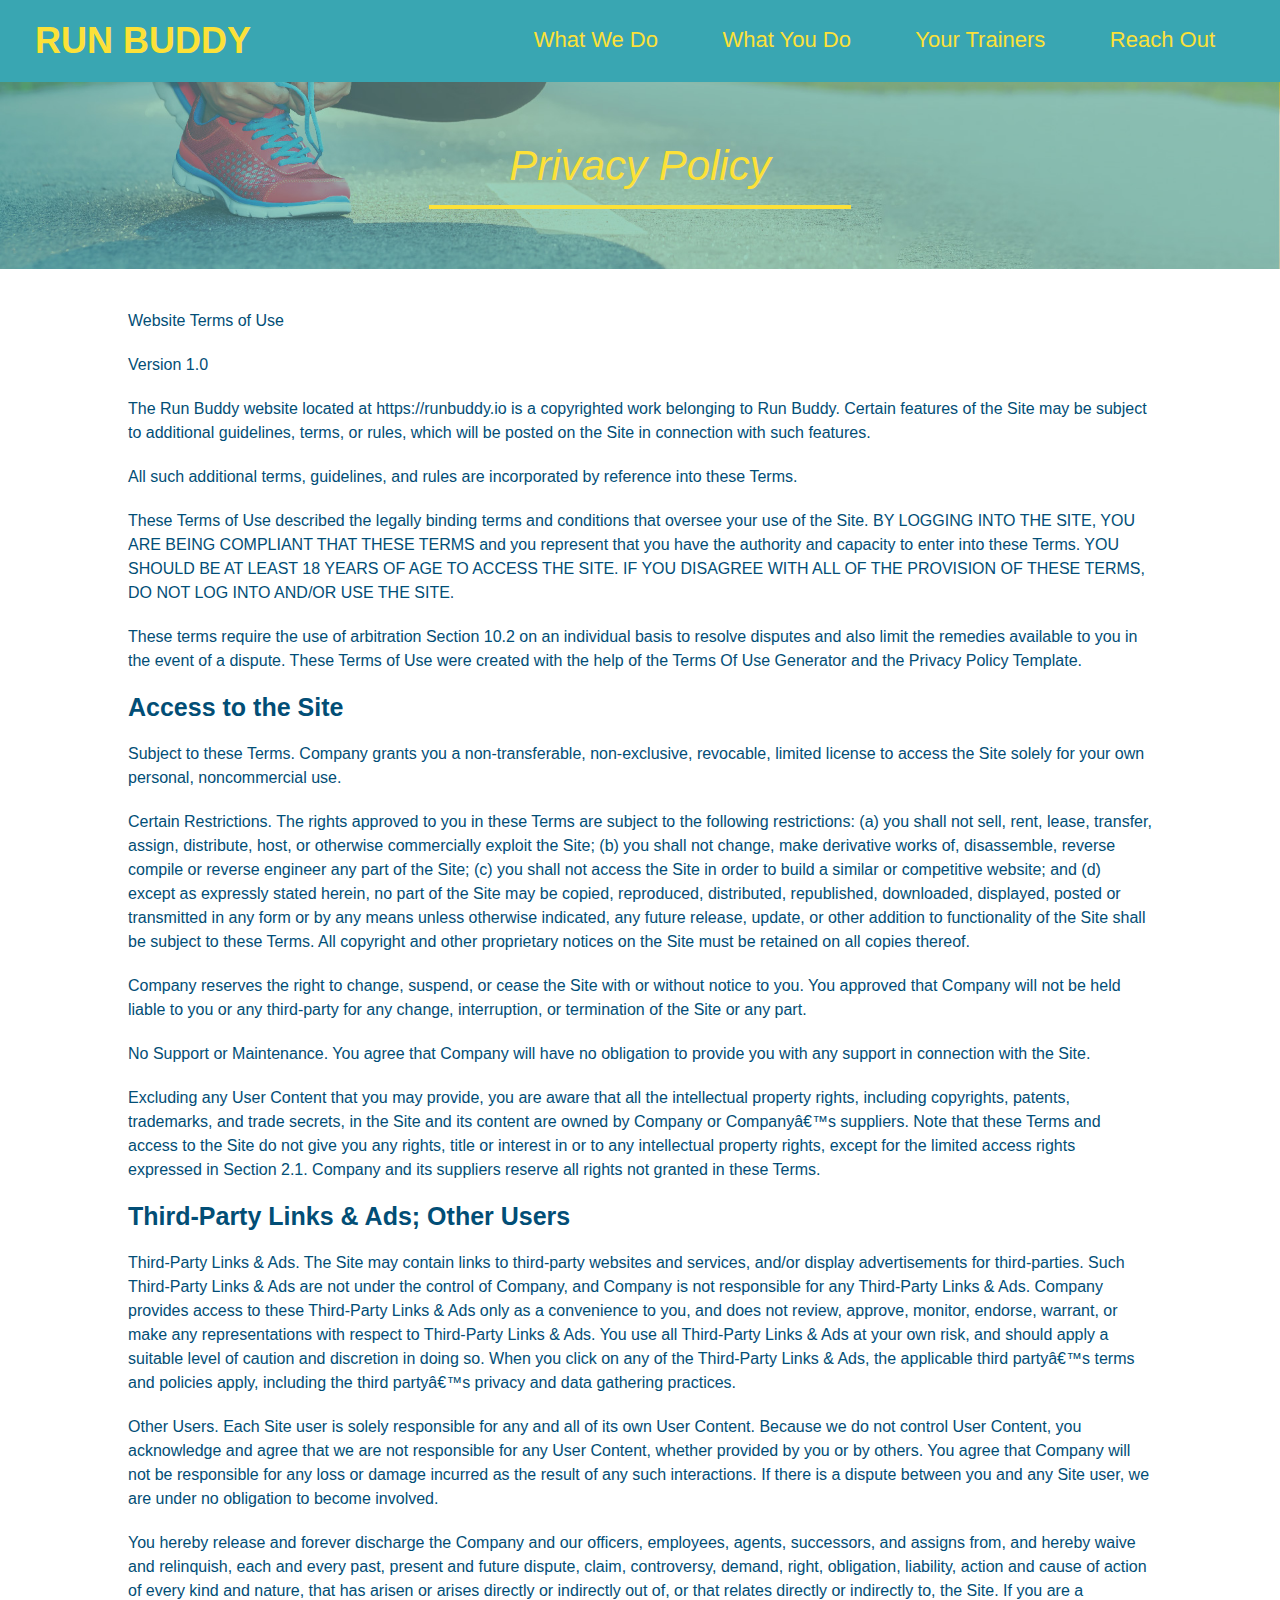
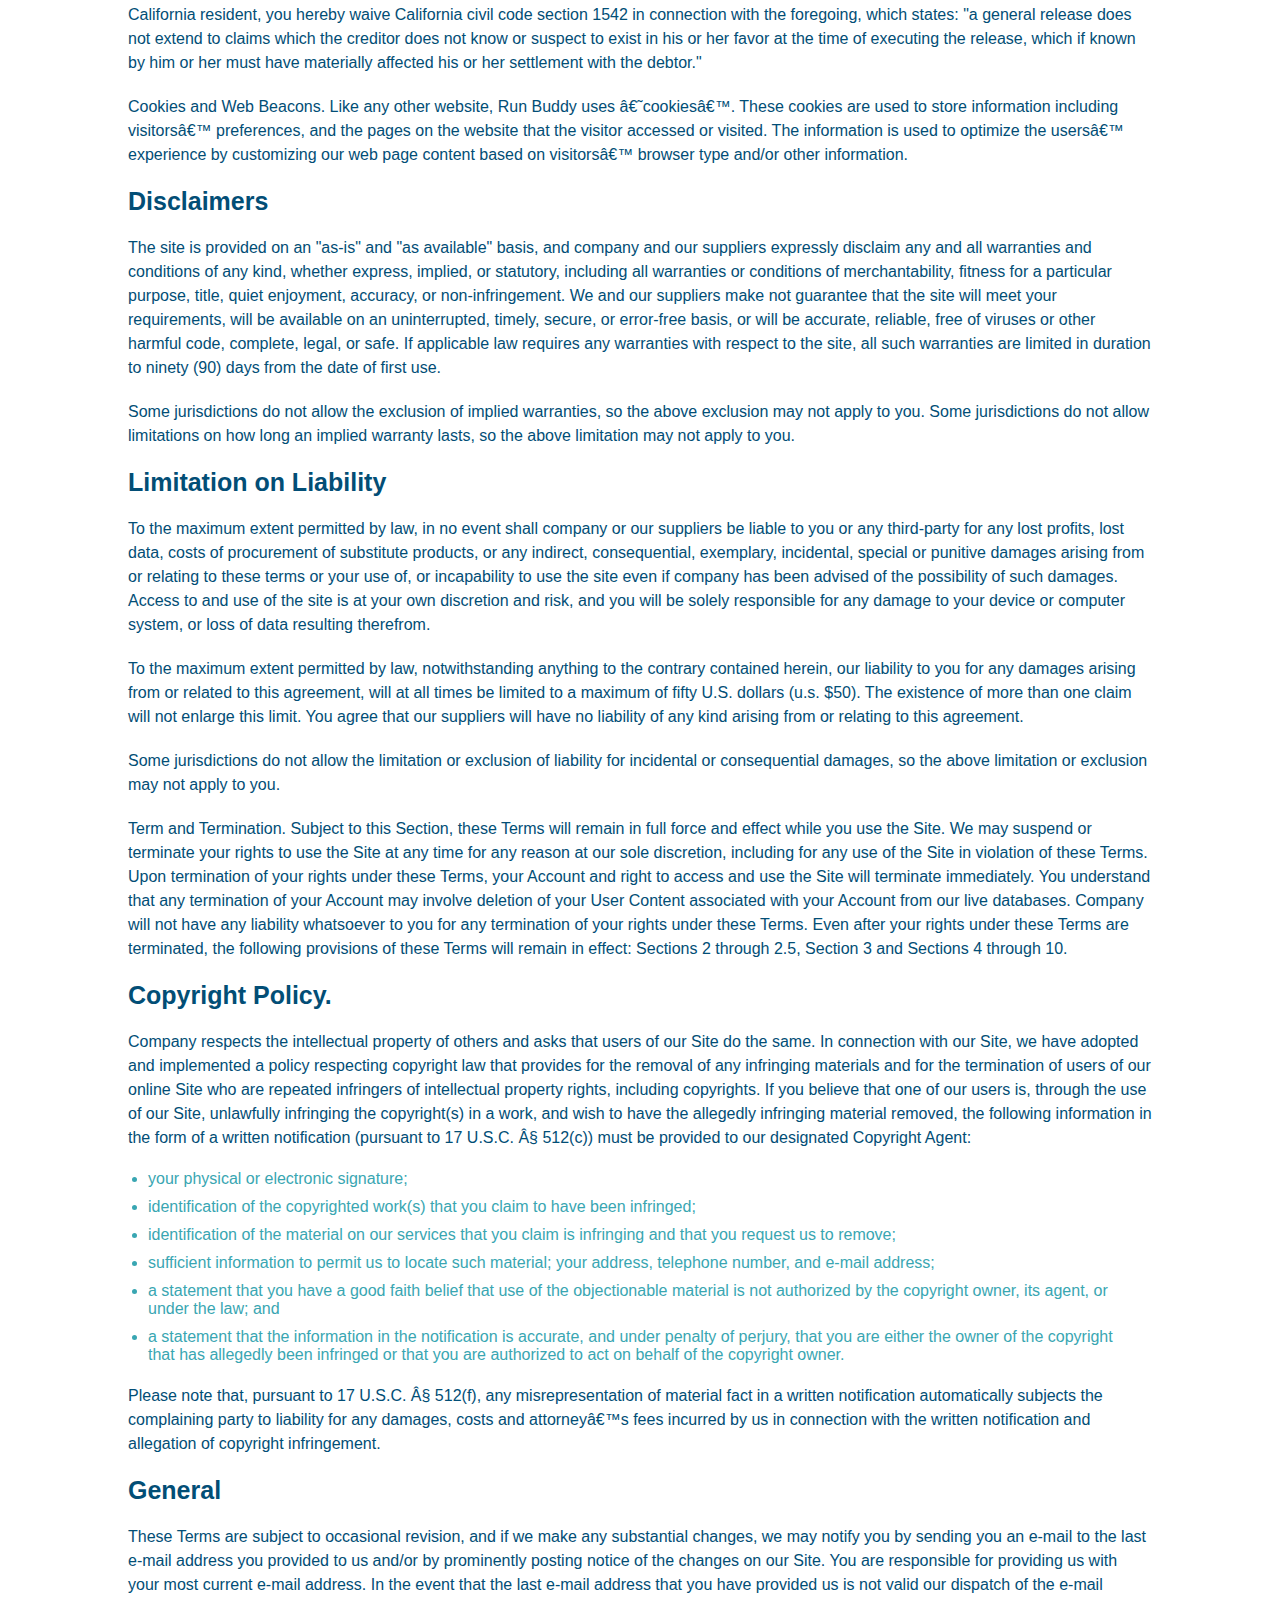
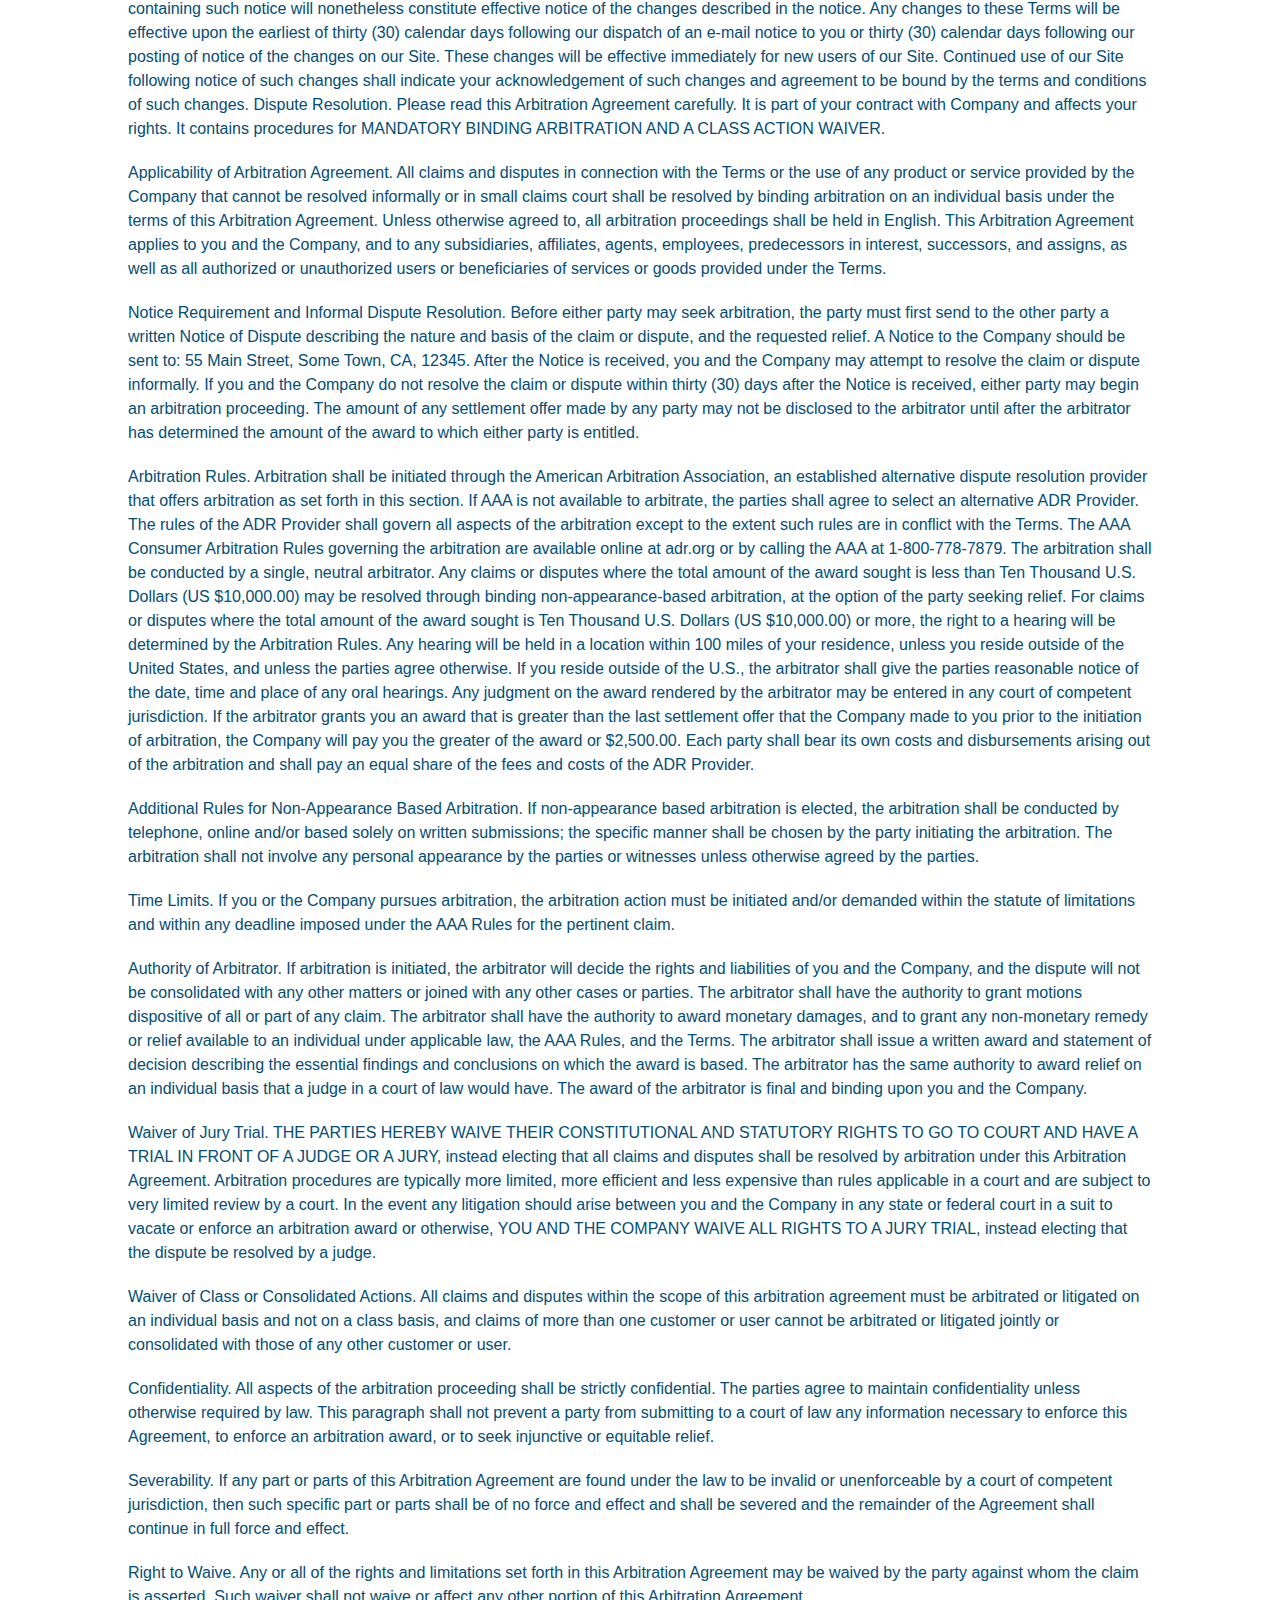
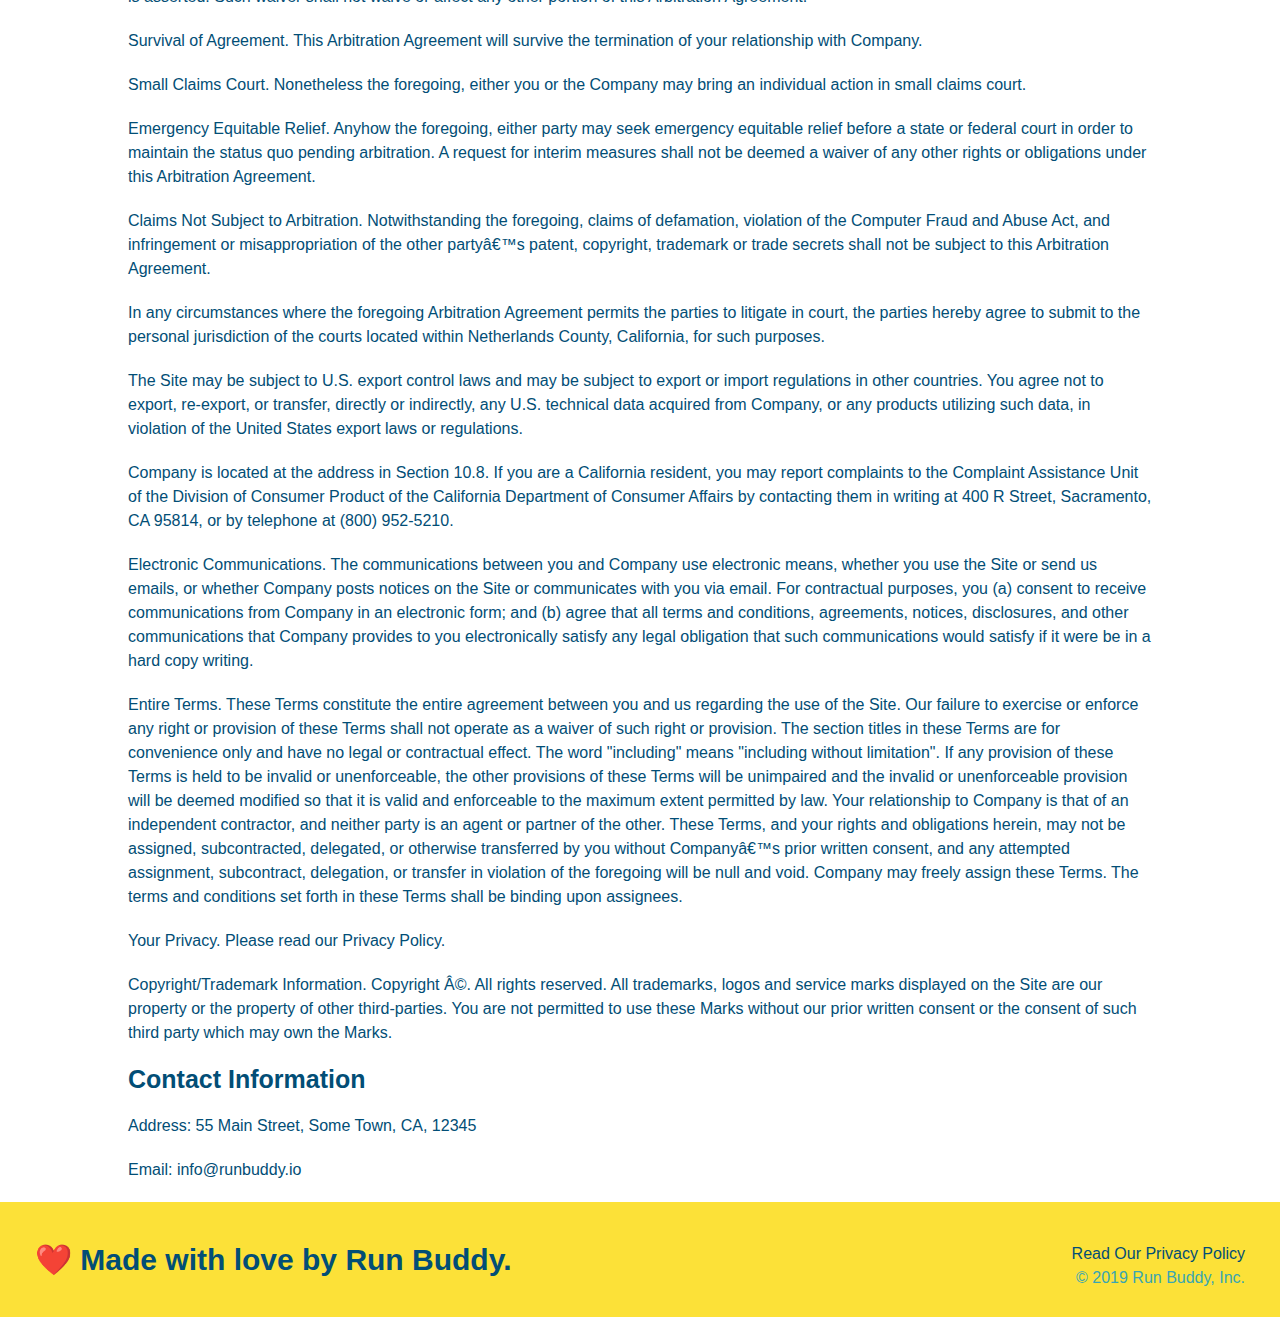
==== privacy-policy.html @ 839c32df "privacy policy" ====
<!DOCTYPE html>
<html lang="en">
    <head>
        <meta charset="UTF-8" />
        <title>Privacy Policy - Run Buddy</title>
        <link rel="stylesheet" href="./assets/css/style.css" />
        <link rel="stylesheet" href="./assets/css/secondary-styles.css" />
    </head>
    <body>
        <header>
            <h1> 
                <a href="/">RUN BUDDY</a>
            </h1>
            <nav>
            <!-- Unordered list element -->
                <ul>
                    <!-- List item element-->
                    <li>
                        <!-- Anchor element-->
                        <a href="./index.html#what-we-do">What We Do</a>
                    </li>
                    <li>
                        <a href="./index.html#what-you-do">What You Do</a>
                    </li>
                    <li>
                        <a href="./index.html#your-trainers">Your Trainers</a>
                    </li>
                    <li>
                        <a href="./index.html#reach-out">Reach Out</a>
                    </li>
                </ul>
            </nav>
        </header>

        <section class="hero">
            <h2 class="page-title">
                Privacy Policy
            </h2>
        </section>

        <article class="secondary-content">
            
      <p>
        Website Terms of Use
      </p>

      <p>
        Version 1.0
      </p>

      <p>
        The Run Buddy website located at https://runbuddy.io is a copyrighted work belonging to Run Buddy. Certain
        features of the Site may be subject to additional guidelines, terms, or rules, which will be posted on the Site
        in connection with such features.
      </p>

      <p>
        All such additional terms, guidelines, and rules are incorporated by reference into these Terms.
      </p>

      <p>
        These Terms of Use described the legally binding terms and conditions that oversee your use of the Site. BY
        LOGGING INTO THE SITE, YOU ARE BEING COMPLIANT THAT THESE TERMS and you represent that you have the authority
        and capacity to enter into these Terms. YOU SHOULD BE AT LEAST 18 YEARS OF AGE TO ACCESS THE SITE. IF YOU
        DISAGREE WITH ALL OF THE PROVISION OF THESE TERMS, DO NOT LOG INTO AND/OR USE THE SITE.
      </p>

      <p>
        These terms require the use of arbitration Section 10.2 on an individual basis to resolve disputes and also
        limit the remedies available to you in the event of a dispute. These Terms of Use were created with the help of
        the Terms Of Use Generator and the Privacy Policy Template.
      </p>

      <h3>
        Access to the Site
      </h3>

      <p>
        Subject to these Terms. Company grants you a non-transferable, non-exclusive, revocable, limited license to
        access the Site solely for your own personal, noncommercial use.
      </p>

      <p>
        Certain Restrictions. The rights approved to you in these Terms are subject to the following restrictions: (a)
        you shall not sell, rent, lease, transfer, assign, distribute, host, or otherwise commercially exploit the Site;
        (b) you shall not change, make derivative works of, disassemble, reverse compile or reverse engineer any part of
        the Site; (c) you shall not access the Site in order to build a similar or competitive website; and (d) except
        as expressly stated herein, no part of the Site may be copied, reproduced, distributed, republished, downloaded,
        displayed, posted or transmitted in any form or by any means unless otherwise indicated, any future release,
        update, or other addition to functionality of the Site shall be subject to these Terms. All copyright and other
        proprietary notices on the Site must be retained on all copies thereof.
      </p>

      <p>
        Company reserves the right to change, suspend, or cease the Site with or without notice to you. You approved
        that Company will not be held liable to you or any third-party for any change, interruption, or termination of
        the Site or any part.
      </p>

      <p>
        No Support or Maintenance. You agree that Company will have no obligation to provide you with any support in
        connection with the Site.
      </p>

      <p>
        Excluding any User Content that you may provide, you are aware that all the intellectual property rights,
        including copyrights, patents, trademarks, and trade secrets, in the Site and its content are owned by Company
        or Companyâ€™s suppliers. Note that these Terms and access to the Site do not give you any rights, title or
        interest in or to any intellectual property rights, except for the limited access rights expressed in Section
        2.1. Company and its suppliers reserve all rights not granted in these Terms.
      </p>

      <h3>
        Third-Party Links & Ads; Other Users
      </h3>

      <p>
        Third-Party Links & Ads. The Site may contain links to third-party websites and services, and/or display
        advertisements for third-parties. Such Third-Party Links & Ads are not under the control of Company, and Company
        is not responsible for any Third-Party Links & Ads. Company provides access to these Third-Party Links & Ads
        only as a convenience to you, and does not review, approve, monitor, endorse, warrant, or make any
        representations with respect to Third-Party Links & Ads. You use all Third-Party Links & Ads at your own risk,
        and should apply a suitable level of caution and discretion in doing so. When you click on any of the
        Third-Party Links & Ads, the applicable third partyâ€™s terms and policies apply, including the third partyâ€™s
        privacy and data gathering practices.
      </p>

      <p>
        Other Users. Each Site user is solely responsible for any and all of its own User Content. Because we do not
        control User Content, you acknowledge and agree that we are not responsible for any User Content, whether
        provided by you or by others. You agree that Company will not be responsible for any loss or damage incurred as
        the result of any such interactions. If there is a dispute between you and any Site user, we are under no
        obligation to become involved.
      </p>

      <p>
        You hereby release and forever discharge the Company and our officers, employees, agents, successors, and
        assigns from, and hereby waive and relinquish, each and every past, present and future dispute, claim,
        controversy, demand, right, obligation, liability, action and cause of action of every kind and nature, that has
        arisen or arises directly or indirectly out of, or that relates directly or indirectly to, the Site. If you are
        a California resident, you hereby waive California civil code section 1542 in connection with the foregoing,
        which states: "a general release does not extend to claims which the creditor does not know or suspect to exist
        in his or her favor at the time of executing the release, which if known by him or her must have materially
        affected his or her settlement with the debtor."
      </p>

      <p>
        Cookies and Web Beacons. Like any other website, Run Buddy uses â€˜cookiesâ€™. These cookies are used to store
        information including visitorsâ€™ preferences, and the pages on the website that the visitor accessed or visited.
        The information is used to optimize the usersâ€™ experience by customizing our web page content based on visitorsâ€™
        browser type and/or other information.
      </p>

      <h3>
        Disclaimers
      </h3>

      <p>
        The site is provided on an "as-is" and "as available" basis, and company and our suppliers expressly disclaim
        any and all warranties and conditions of any kind, whether express, implied, or statutory, including all
        warranties or conditions of merchantability, fitness for a particular purpose, title, quiet enjoyment, accuracy,
        or non-infringement. We and our suppliers make not guarantee that the site will meet your requirements, will be
        available on an uninterrupted, timely, secure, or error-free basis, or will be accurate, reliable, free of
        viruses or other harmful code, complete, legal, or safe. If applicable law requires any warranties with respect
        to the site, all such warranties are limited in duration to ninety (90) days from the date of first use.
      </p>

      <p>
        Some jurisdictions do not allow the exclusion of implied warranties, so the above exclusion may not apply to
        you. Some jurisdictions do not allow limitations on how long an implied warranty lasts, so the above limitation
        may not apply to you.
      </p>

      <h3>
        Limitation on Liability
      </h3>

      <p>
        To the maximum extent permitted by law, in no event shall company or our suppliers be liable to you or any
        third-party for any lost profits, lost data, costs of procurement of substitute products, or any indirect,
        consequential, exemplary, incidental, special or punitive damages arising from or relating to these terms or
        your use of, or incapability to use the site even if company has been advised of the possibility of such
        damages. Access to and use of the site is at your own discretion and risk, and you will be solely responsible
        for any damage to your device or computer system, or loss of data resulting therefrom.
      </p>

      <p>
        To the maximum extent permitted by law, notwithstanding anything to the contrary contained herein, our liability
        to you for any damages arising from or related to this agreement, will at all times be limited to a maximum of
        fifty U.S. dollars (u.s. $50). The existence of more than one claim will not enlarge this limit. You agree that
        our suppliers will have no liability of any kind arising from or relating to this agreement.
      </p>

      <p>
        Some jurisdictions do not allow the limitation or exclusion of liability for incidental or consequential
        damages, so the above limitation or exclusion may not apply to you.
      </p>

      <p>
        Term and Termination. Subject to this Section, these Terms will remain in full force and effect while you use
        the Site. We may suspend or terminate your rights to use the Site at any time for any reason at our sole
        discretion, including for any use of the Site in violation of these Terms. Upon termination of your rights under
        these Terms, your Account and right to access and use the Site will terminate immediately. You understand that
        any termination of your Account may involve deletion of your User Content associated with your Account from our
        live databases. Company will not have any liability whatsoever to you for any termination of your rights under
        these Terms. Even after your rights under these Terms are terminated, the following provisions of these Terms
        will remain in effect: Sections 2 through 2.5, Section 3 and Sections 4 through 10.
      </p>

      <h3>
        Copyright Policy.
      </h3>

      <p>
        Company respects the intellectual property of others and asks that users of our Site do the same. In connection
        with our Site, we have adopted and implemented a policy respecting copyright law that provides for the removal
        of any infringing materials and for the termination of users of our online Site who are repeated infringers of
        intellectual property rights, including copyrights. If you believe that one of our users is, through the use of
        our Site, unlawfully infringing the copyright(s) in a work, and wish to have the allegedly infringing material
        removed, the following information in the form of a written notification (pursuant to 17 U.S.C. Â§ 512(c)) must
        be provided to our designated Copyright Agent:
      </p>

      <ul>
        <li>
          your physical or electronic signature;
        </li>
        <li>
          identification of the copyrighted work(s) that you claim to have been infringed;
        </li>
        <li>
          identification of the material on our services that you claim is infringing and that you request us to remove;
        </li>
        <li>
          sufficient information to permit us to locate such material; your address, telephone number, and e-mail
          address;
        </li>
        <li>
          a statement that you have a good faith belief that use of the objectionable material is not authorized by the
          copyright owner, its agent, or under the law; and
        </li>
        <li>
          a statement that the information in the notification is accurate, and under penalty of perjury, that you are
          either the owner of the copyright that has allegedly been infringed or that you are authorized to act on
          behalf of the copyright owner.
        </li>
      </ul>

      <p>
        Please note that, pursuant to 17 U.S.C. Â§ 512(f), any misrepresentation of material fact in a written
        notification automatically subjects the complaining party to liability for any damages, costs and attorneyâ€™s
        fees incurred by us in connection with the written notification and allegation of copyright infringement.
      </p>

      <h3>
        General
      </h3>

      <p>
        These Terms are subject to occasional revision, and if we make any substantial changes, we may notify you by
        sending you an e-mail to the last e-mail address you provided to us and/or by prominently posting notice of the
        changes on our Site. You are responsible for providing us with your most current e-mail address. In the event
        that the last e-mail address that you have provided us is not valid our dispatch of the e-mail containing such
        notice will nonetheless constitute effective notice of the changes described in the notice. Any changes to these
        Terms will be effective upon the earliest of thirty (30) calendar days following our dispatch of an e-mail
        notice to you or thirty (30) calendar days following our posting of notice of the changes on our Site. These
        changes will be effective immediately for new users of our Site. Continued use of our Site following notice of
        such changes shall indicate your acknowledgement of such changes and agreement to be bound by the terms and
        conditions of such changes. Dispute Resolution. Please read this Arbitration Agreement carefully. It is part of
        your contract with Company and affects your rights. It contains procedures for MANDATORY BINDING ARBITRATION AND
        A CLASS ACTION WAIVER.
      </p>

      <p>
        Applicability of Arbitration Agreement. All claims and disputes in connection with the Terms or the use of any
        product or service provided by the Company that cannot be resolved informally or in small claims court shall be
        resolved by binding arbitration on an individual basis under the terms of this Arbitration Agreement. Unless
        otherwise agreed to, all arbitration proceedings shall be held in English. This Arbitration Agreement applies to
        you and the Company, and to any subsidiaries, affiliates, agents, employees, predecessors in interest,
        successors, and assigns, as well as all authorized or unauthorized users or beneficiaries of services or goods
        provided under the Terms.
      </p>

      <p>
        Notice Requirement and Informal Dispute Resolution. Before either party may seek arbitration, the party must
        first send to the other party a written Notice of Dispute describing the nature and basis of the claim or
        dispute, and the requested relief. A Notice to the Company should be sent to: 55 Main Street, Some Town, CA,
        12345. After the Notice is received, you and the Company may attempt to resolve the claim or dispute informally.
        If you and the Company do not resolve the claim or dispute within thirty (30) days after the Notice is received,
        either party may begin an arbitration proceeding. The amount of any settlement offer made by any party may not
        be disclosed to the arbitrator until after the arbitrator has determined the amount of the award to which either
        party is entitled.
      </p>

      <p>
        Arbitration Rules. Arbitration shall be initiated through the American Arbitration Association, an established
        alternative dispute resolution provider that offers arbitration as set forth in this section. If AAA is not
        available to arbitrate, the parties shall agree to select an alternative ADR Provider. The rules of the ADR
        Provider shall govern all aspects of the arbitration except to the extent such rules are in conflict with the
        Terms. The AAA Consumer Arbitration Rules governing the arbitration are available online at adr.org or by
        calling the AAA at 1-800-778-7879. The arbitration shall be conducted by a single, neutral arbitrator. Any
        claims or disputes where the total amount of the award sought is less than Ten Thousand U.S. Dollars (US
        $10,000.00) may be resolved through binding non-appearance-based arbitration, at the option of the party seeking
        relief. For claims or disputes where the total amount of the award sought is Ten Thousand U.S. Dollars (US
        $10,000.00) or more, the right to a hearing will be determined by the Arbitration Rules. Any hearing will be
        held in a location within 100 miles of your residence, unless you reside outside of the United States, and
        unless the parties agree otherwise. If you reside outside of the U.S., the arbitrator shall give the parties
        reasonable notice of the date, time and place of any oral hearings. Any judgment on the award rendered by the
        arbitrator may be entered in any court of competent jurisdiction. If the arbitrator grants you an award that is
        greater than the last settlement offer that the Company made to you prior to the initiation of arbitration, the
        Company will pay you the greater of the award or $2,500.00. Each party shall bear its own costs and
        disbursements arising out of the arbitration and shall pay an equal share of the fees and costs of the ADR
        Provider.
      </p>

      <p>
        Additional Rules for Non-Appearance Based Arbitration. If non-appearance based arbitration is elected, the
        arbitration shall be conducted by telephone, online and/or based solely on written submissions; the specific
        manner shall be chosen by the party initiating the arbitration. The arbitration shall not involve any personal
        appearance by the parties or witnesses unless otherwise agreed by the parties.
      </p>

      <p>
        Time Limits. If you or the Company pursues arbitration, the arbitration action must be initiated and/or demanded
        within the statute of limitations and within any deadline imposed under the AAA Rules for the pertinent claim.
      </p>

      <p>
        Authority of Arbitrator. If arbitration is initiated, the arbitrator will decide the rights and liabilities of
        you and the Company, and the dispute will not be consolidated with any other matters or joined with any other
        cases or parties. The arbitrator shall have the authority to grant motions dispositive of all or part of any
        claim. The arbitrator shall have the authority to award monetary damages, and to grant any non-monetary remedy
        or relief available to an individual under applicable law, the AAA Rules, and the Terms. The arbitrator shall
        issue a written award and statement of decision describing the essential findings and conclusions on which the
        award is based. The arbitrator has the same authority to award relief on an individual basis that a judge in a
        court of law would have. The award of the arbitrator is final and binding upon you and the Company.
      </p>

      <p>
        Waiver of Jury Trial. THE PARTIES HEREBY WAIVE THEIR CONSTITUTIONAL AND STATUTORY RIGHTS TO GO TO COURT AND HAVE
        A TRIAL IN FRONT OF A JUDGE OR A JURY, instead electing that all claims and disputes shall be resolved by
        arbitration under this Arbitration Agreement. Arbitration procedures are typically more limited, more efficient
        and less expensive than rules applicable in a court and are subject to very limited review by a court. In the
        event any litigation should arise between you and the Company in any state or federal court in a suit to vacate
        or enforce an arbitration award or otherwise, YOU AND THE COMPANY WAIVE ALL RIGHTS TO A JURY TRIAL, instead
        electing that the dispute be resolved by a judge.
      </p>

      <p>
        Waiver of Class or Consolidated Actions. All claims and disputes within the scope of this arbitration agreement
        must be arbitrated or litigated on an individual basis and not on a class basis, and claims of more than one
        customer or user cannot be arbitrated or litigated jointly or consolidated with those of any other customer or
        user.
      </p>

      <p>
        Confidentiality. All aspects of the arbitration proceeding shall be strictly confidential. The parties agree to
        maintain confidentiality unless otherwise required by law. This paragraph shall not prevent a party from
        submitting to a court of law any information necessary to enforce this Agreement, to enforce an arbitration
        award, or to seek injunctive or equitable relief.
      </p>

      <p>
        Severability. If any part or parts of this Arbitration Agreement are found under the law to be invalid or
        unenforceable by a court of competent jurisdiction, then such specific part or parts shall be of no force and
        effect and shall be severed and the remainder of the Agreement shall continue in full force and effect.
      </p>

      <p>
        Right to Waive. Any or all of the rights and limitations set forth in this Arbitration Agreement may be waived
        by the party against whom the claim is asserted. Such waiver shall not waive or affect any other portion of this
        Arbitration Agreement.
      </p>

      <p>
        Survival of Agreement. This Arbitration Agreement will survive the termination of your relationship with
        Company.
      </p>

      <p>
        Small Claims Court. Nonetheless the foregoing, either you or the Company may bring an individual action in small
        claims court.
      </p>

      <p>
        Emergency Equitable Relief. Anyhow the foregoing, either party may seek emergency equitable relief before a
        state or federal court in order to maintain the status quo pending arbitration. A request for interim measures
        shall not be deemed a waiver of any other rights or obligations under this Arbitration Agreement.
      </p>

      <p>
        Claims Not Subject to Arbitration. Notwithstanding the foregoing, claims of defamation, violation of the
        Computer Fraud and Abuse Act, and infringement or misappropriation of the other partyâ€™s patent, copyright,
        trademark or trade secrets shall not be subject to this Arbitration Agreement.
      </p>

      <p>
        In any circumstances where the foregoing Arbitration Agreement permits the parties to litigate in court, the
        parties hereby agree to submit to the personal jurisdiction of the courts located within Netherlands County,
        California, for such purposes.
      </p>

      <p>
        The Site may be subject to U.S. export control laws and may be subject to export or import regulations in other
        countries. You agree not to export, re-export, or transfer, directly or indirectly, any U.S. technical data
        acquired from Company, or any products utilizing such data, in violation of the United States export laws or
        regulations.
      </p>

      <p>
        Company is located at the address in Section 10.8. If you are a California resident, you may report complaints
        to the Complaint Assistance Unit of the Division of Consumer Product of the California Department of Consumer
        Affairs by contacting them in writing at 400 R Street, Sacramento, CA 95814, or by telephone at (800) 952-5210.
      </p>

      <p>
        Electronic Communications. The communications between you and Company use electronic means, whether you use the
        Site or send us emails, or whether Company posts notices on the Site or communicates with you via email. For
        contractual purposes, you (a) consent to receive communications from Company in an electronic form; and (b)
        agree that all terms and conditions, agreements, notices, disclosures, and other communications that Company
        provides to you electronically satisfy any legal obligation that such communications would satisfy if it were be
        in a hard copy writing.
      </p>

      <p>
        Entire Terms. These Terms constitute the entire agreement between you and us regarding the use of the Site. Our
        failure to exercise or enforce any right or provision of these Terms shall not operate as a waiver of such right
        or provision. The section titles in these Terms are for convenience only and have no legal or contractual
        effect. The word "including" means "including without limitation". If any provision of these Terms is held to be
        invalid or unenforceable, the other provisions of these Terms will be unimpaired and the invalid or
        unenforceable provision will be deemed modified so that it is valid and enforceable to the maximum extent
        permitted by law. Your relationship to Company is that of an independent contractor, and neither party is an
        agent or partner of the other. These Terms, and your rights and obligations herein, may not be assigned,
        subcontracted, delegated, or otherwise transferred by you without Companyâ€™s prior written consent, and any
        attempted assignment, subcontract, delegation, or transfer in violation of the foregoing will be null and void.
        Company may freely assign these Terms. The terms and conditions set forth in these Terms shall be binding upon
        assignees.
      </p>

      <p>
        Your Privacy. Please read our Privacy Policy.
      </p>

      <p>
        Copyright/Trademark Information. Copyright Â©. All rights reserved. All trademarks, logos and service marks
        displayed on the Site are our property or the property of other third-parties. You are not permitted to use
        these Marks without our prior written consent or the consent of such third party which may own the Marks.
      </p>

      <h3>
        Contact Information
      </h3>

      <p>
        Address: 55 Main Street, Some Town, CA, 12345
      </p>

      <p>
        Email: info@runbuddy.io
      </p>


        </article>

        <footer>
            <h2>❤️ Made with love by Run Buddy.</h2>
            <div>   
                <a>Read Our Privacy Policy</a><br />
                &copy; 2019 Run Buddy, Inc.
            </div>
        </footer>
    </body>
</html>
---- assets/css/style.css ----
* {

    margin: 0;

    padding: 0;

    box-sizing: border-box;

}

body {

    /* more on this crazy alphanumerical value in a minute! */

    color: #39a6b2;

    font-family: Helvetica, Arial, sans-serif;

}

/* apply styles to <header> */

header {

    padding: 20px 35px;

    background-color: #39a6b2

}

header h1 {

    font-weight: bold;

    font-size: 36px;

    color: #fce138;

    margin: 0;

    display: inline;

}

header a {

    text-decoration: none;

    color: #fce138;

}

header nav {

    float: right;

    margin: 7px 0;
}

header nav ul li {

    display: inline;

}

header nav ul li a {

    margin: 0 30px;

    font-weight: lighter;

    font-size: 22px;

}

footer {

    background: #fce138;

    width: 100%;

    padding: 40px 35px;

}

footer h2 {

    display: inline;

    color: #024e76;

    font-size: 30px;

    margin: 0;

}

footer div {

    float: right;

    line-height: 1.5;

    text-align: right;

}

footer a {

    color: #024e76;

}

section {

    padding: 60px;

}

/* Hero Style Start */

.hero {

    background-image: url("../images/hero-bg.jpg");

    height: 600px;

    background-size: cover;

    background-position: center;

    position: relative;

}

.hero-form {

    border: 3px solid #024e76;

    background-color: #fce138;

    padding: 20px;

    width: 500px;

    color: #024e76;

    position: absolute;

    bottom: 120px;

    right: 140px;

}

.hero-form h3 {

    font-size: 24px;

    margin: 0;
    
}



.hero-form p {

    margin: 5px 0 15px 0;

}

.form-input {

    border: 1px solid #024e76;

    display: block;

    padding: 7px 15px;

    font-size: 16px;

    color: #024e76;

    width: 100%;

    margin-bottom: 15px;

}

.hero-form label {

    margin: 0 5px;

}

.hero-form button {

    color: #fce138;

    background-color: #024e76;

    border: none;
    
    padding: 10px 20px;

    font-size: 16px;

}

/* HERO STYLES END */

.intro {
    text-align: center;
}

.intro p {
    line-height: 1.7;
    color: #39a6b2;
    width: 80%;
    font-size: 20px;
    margin: 0 auto;
}

.steps {
    text-align: center;
    background: #fce138;
}

.steps div {
    margin-bottom: 80px;
}

.steps img {
    width: 15%;
    margin: 10px 0;
}

.steps h3 {
    color: #024e76;
    font-size: 46px;
    margin-top: 10px;
}

.steps p {
    color: #39a6b2;
    font-size: 23px;
}

.steps span {
    font-size: 38px;
}

.section-title {
    font-size: 55px;
    color: #024e76;
    margin-bottom: 35px;
    padding: 0 100px 20px 100px;
    display: inline-block;
    border-bottom: 3px solid;
}

.primary-border {
    border-color: #fce138;
}

.secondary-border {
    border-color: #39a6b2;
}

.trainers {
    text-align: center;
}

.trainer {
    width: 900px;
    margin: 0 auto 30px auto;
    background: #024e76;
    color: #fce138;
    overflow: auto;
}

.trainer img {
    width: 35%;
    float: left;
}

.trainer-bio {
    padding: 35px;
    float: left;
    width: 65%;
}

.text-left {
    text-align: left;
}

.text-right {
    text-align: right;
}

.trainer-bio h3 {
    font-size: 32px;
    margin-bottom: 8px;
}

.trainer-bio h4 {
    font-weight: lighter;
    font-size: 26px;
    margin-bottom: 25px;
}

.trainer-bio p {
    font-size: 17px;
    line-height: 1.3;
}

.contact {
    text-align: center;
    background: #024e76;
}

.contact h2 {
    color: #fce138;
}

.contact-info iframe {
    width: 400px;
    height: 400px;
}

.contact-info div {
    width: 410px;
    display: inline-block;
    vertical-align: top;
    text-align: left;
    margin: 30px 0 0 60px;
    color: white;
}

.contact-info h3 {
    color: #fce138;
    font-size: 32px;
}

.contact-info p, .contact-info address {
    margin: 20px 0;
    line-height: 1.5;
    font-size: 20px;
    font-style: normal;
}

.contact-info a {
    color: #fce138;
}
---- assets/css/secondary-styles.css ----
.hero {
    background-position: bottom;
    height: auto;
    text-align: center;
    margin-bottom: 40px;
}

.page-title {
    color: #fce138;
    display: inline-block;
    border-bottom: 4px solid #fce138;
    padding: 0 80px 15px 80px;
    font-weight: normal;
    font-size: 42px;
    font-style: italic;
}

.secondary-content {
    width: 80%;
    margin: 0 auto;
    color: #024e76;
}

.secondary-content h3 {
    font-size: 25px;
    margin: 20px 0 20px 0;
}

.secondary-content p {
    font-size: 16px;
    line-height: 1.5;
    margin: 20px 0 20px 0;
}

.secondary-content ul {
    margin: 15px 20px 15px 20px;
}

.secondary-content li {
    color: #39a6b2;
    margin: 10px 0 10px 0;
}
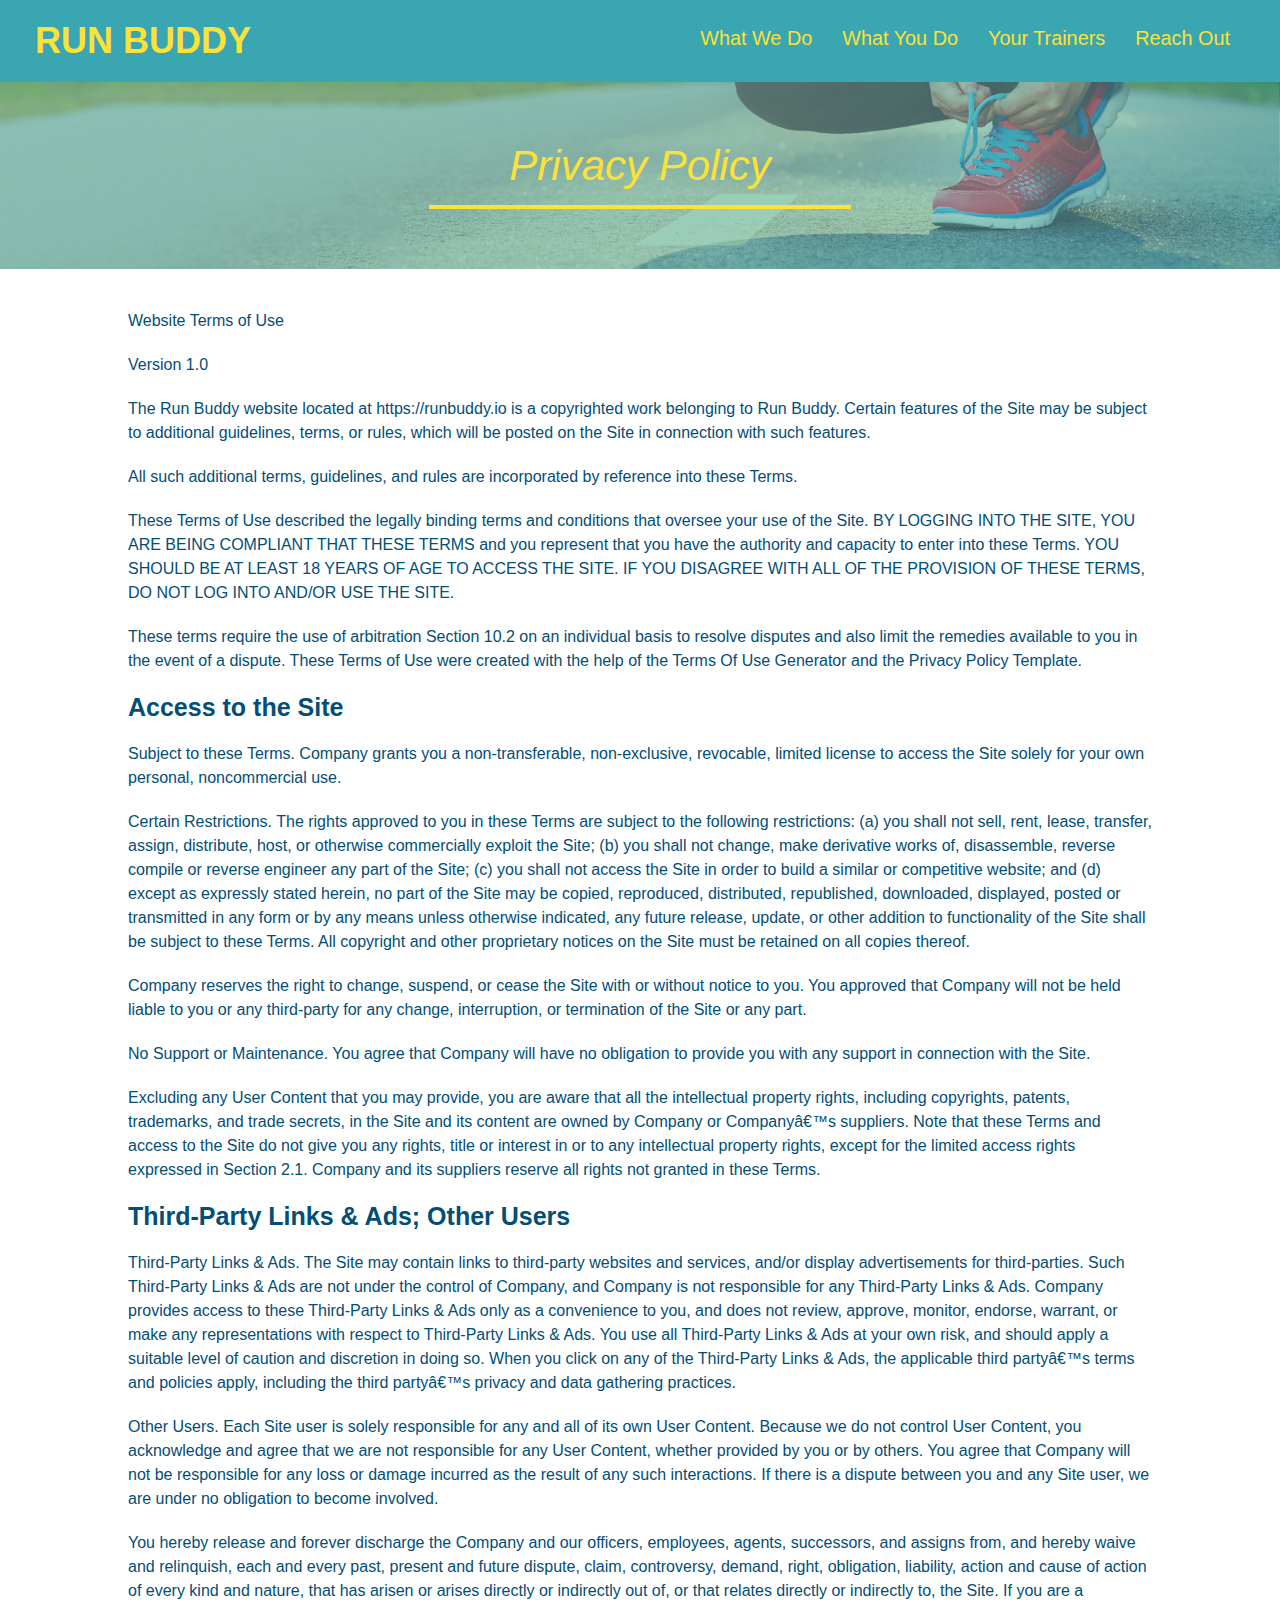
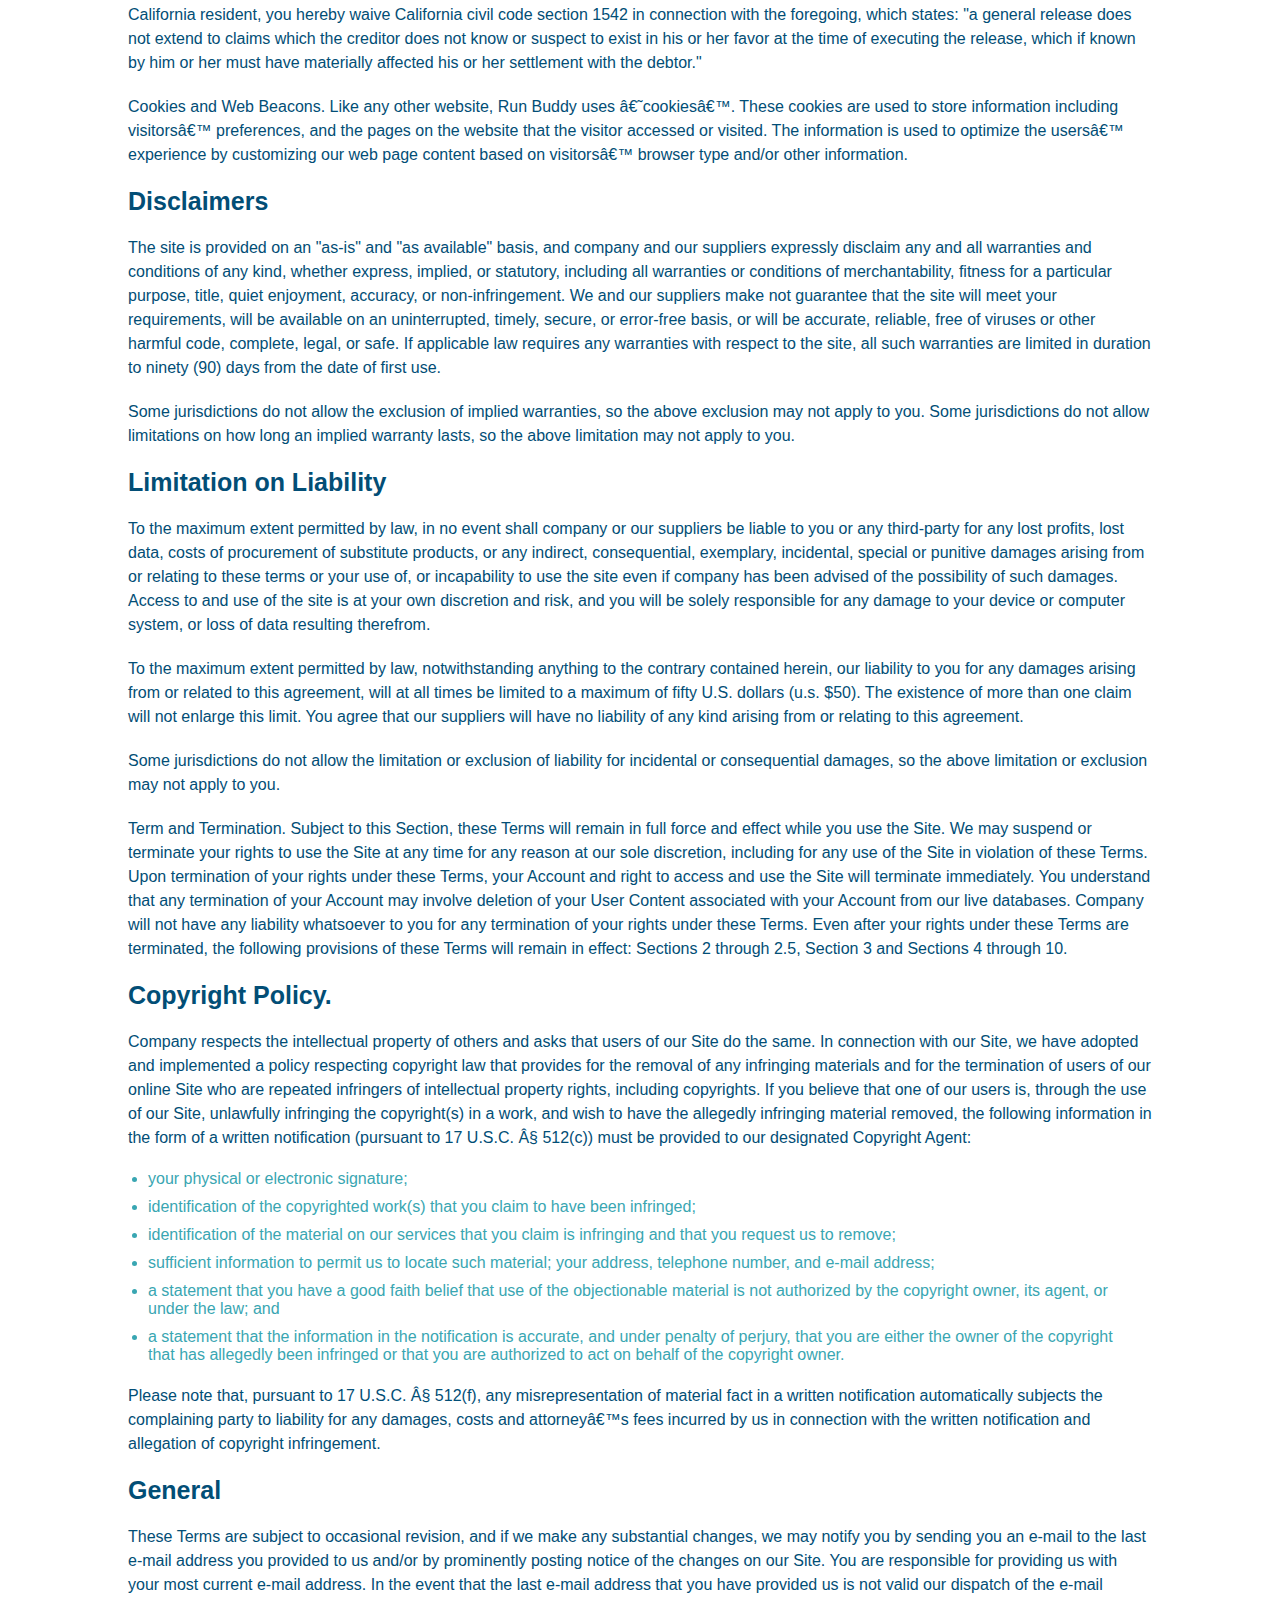
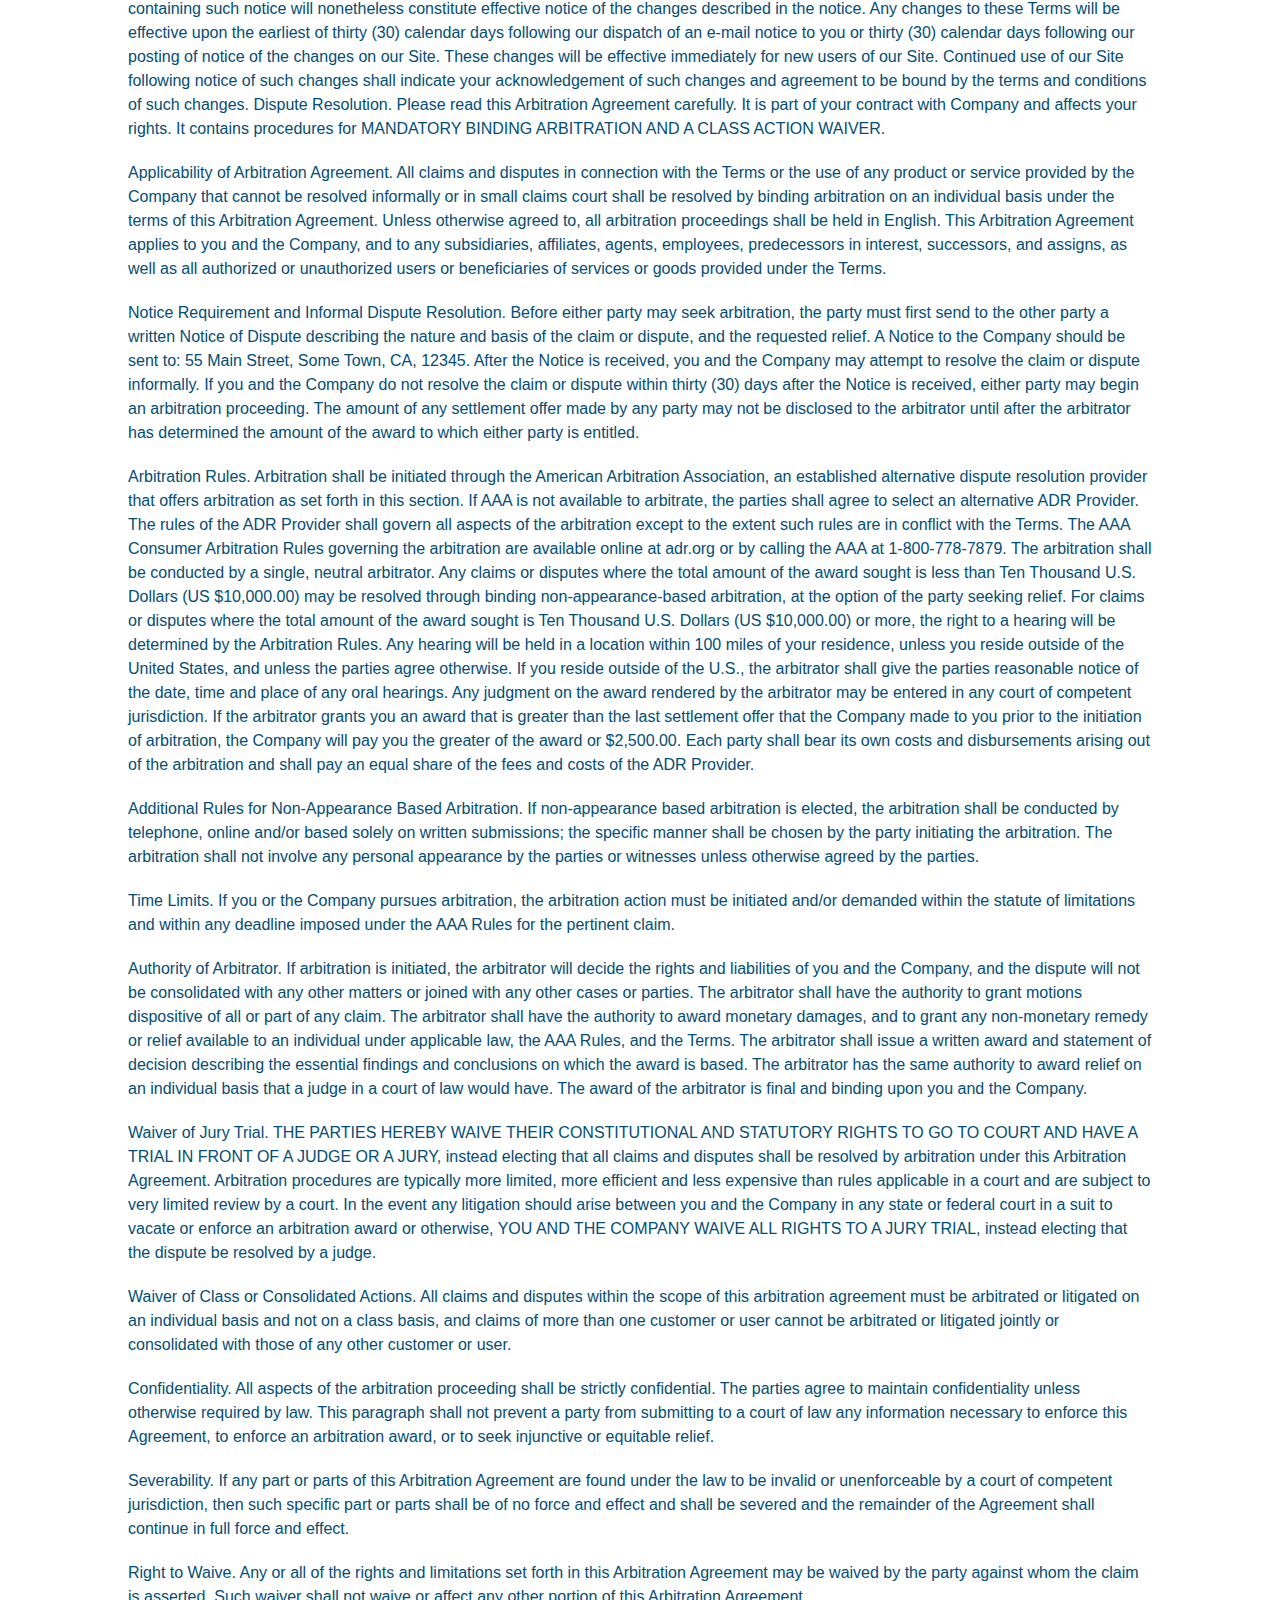
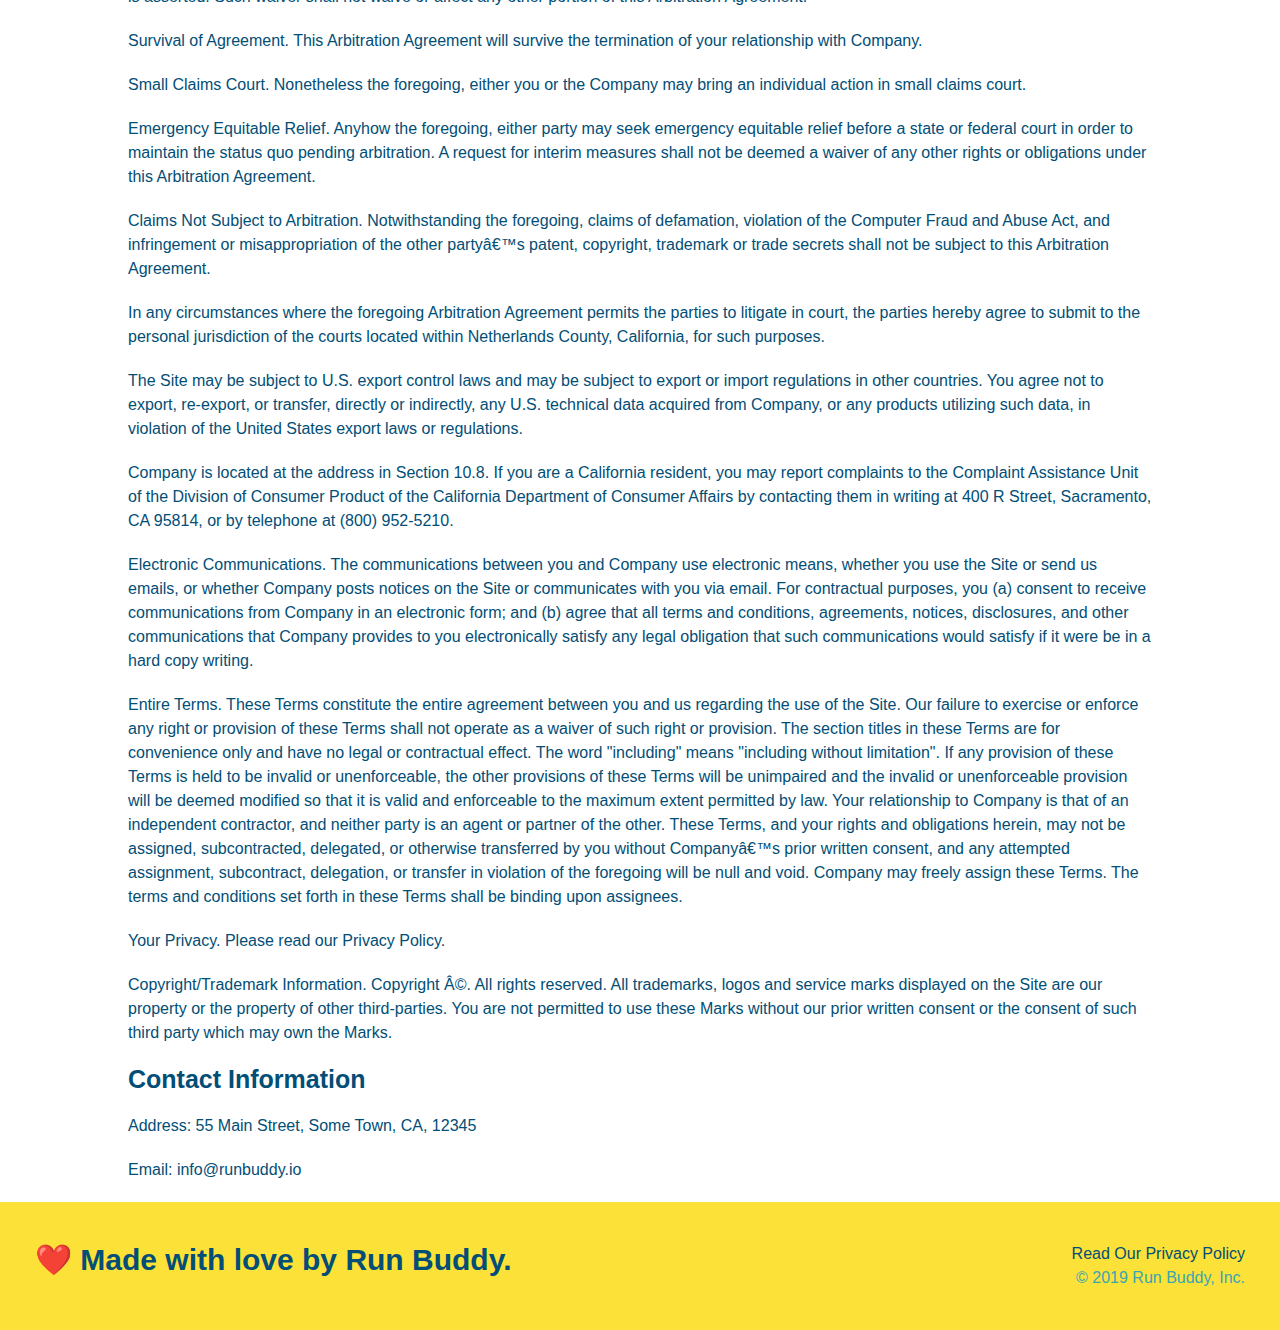
==== commit 8558cd3b: "added content" ====
--- a/privacy-policy.html
+++ b/privacy-policy.html
@@ -2,6 +2,7 @@
 <html lang="en">
     <head>
         <meta charset="UTF-8" />
+        <meta name="viewport" content="width=device-width, initial-scale=1.0" />
         <title>Privacy Policy - Run Buddy</title>
         <link rel="stylesheet" href="./assets/css/style.css" />
         <link rel="stylesheet" href="./assets/css/secondary-styles.css" />
--- a/assets/css/style.css
+++ b/assets/css/style.css
@@ -9,209 +9,149 @@
 }
 
 body {
-
     /* more on this crazy alphanumerical value in a minute! */
-
     color: #39a6b2;
-
     font-family: Helvetica, Arial, sans-serif;
-
 }
 
 /* apply styles to <header> */
 
 header {
-
     padding: 20px 35px;
-
-    background-color: #39a6b2
-
+    background-color: #39a6b2;
+    display: flex;
+    justify-content: space-between;
+    flex-wrap: wrap;
 }
 
 header h1 {
-
     font-weight: bold;
-
+    margin: 0;
     font-size: 36px;
-
-    color: #fce138;
-
+    color: #fce138;
+}
+
+header a {
+    text-decoration: none;
+    color: #fce138;
+}
+
+header nav {
+    margin: 7px 0;
+}
+
+header nav ul {
+    display: flex;
+    flex-wrap: wrap;
+    justify-content: space-between;
+    align-items: center;
+    list-style: none;
+}
+
+header nav ul li a {
+    padding: 10px 15px;
+    font-weight: lighter;
+    font-size: 1.55vw;
+}
+
+footer {
+    background: #fce138;
+    width: 100%;
+    padding: 40px 35px;
+    display: flex;
+    justify-content: space-between;
+    flex-wrap: wrap;
+}
+
+footer h2 {
+    color: #024e76;
+    font-size: 30px;
     margin: 0;
-
-    display: inline;
-
-}
-
-header a {
-
-    text-decoration: none;
-
-    color: #fce138;
-
-}
-
-header nav {
-
-    float: right;
-
-    margin: 7px 0;
-}
-
-header nav ul li {
-
-    display: inline;
-
-}
-
-header nav ul li a {
-
-    margin: 0 30px;
-
-    font-weight: lighter;
-
-    font-size: 22px;
-
-}
-
-footer {
-
-    background: #fce138;
-
-    width: 100%;
-
-    padding: 40px 35px;
-
-}
-
-footer h2 {
-
-    display: inline;
-
-    color: #024e76;
-
-    font-size: 30px;
-
+}
+
+footer div {
+    line-height: 1.5;
+    text-align: right;
+}
+
+footer a {
+    color: #024e76;
+}
+
+section {
+    padding: 60px;
+}
+
+/* Hero Style Start */
+
+.hero {
+    background-image: url("../images/hero-bg.jpg");
+    height: 600px;
+    background-size: cover;
+    background-position: center;
+    position: relative;
+    align-items: flex-start;
+}
+
+.hero-cta {
+    width: 35%;
+    text-align: right;
+    margin: 3.5%;
+    color: #ffff;
+    font-size: 18px;
+    line-height: 1.2;
+}
+
+.hero-cta h2 {
+    font-style: italic;
+    font-size: 55px;
+    color: #fce138;
+}
+
+.hero-form {
+    border: 3px solid #024e76;
+    background-color: #fce138;
+    padding: 20px;
+    width: 40%;
+    margin: 3.5%;
+    color: #024e76;
+    position: absolute;
+    bottom: 120px;
+    right: 140px;
+}
+
+.hero-form h3 {
+    font-size: 24px;
     margin: 0;
-
-}
-
-footer div {
-
-    float: right;
-
-    line-height: 1.5;
-
-    text-align: right;
-
-}
-
-footer a {
-
-    color: #024e76;
-
-}
-
-section {
-
-    padding: 60px;
-
-}
-
-/* Hero Style Start */
-
-.hero {
-
-    background-image: url("../images/hero-bg.jpg");
-
-    height: 600px;
-
-    background-size: cover;
-
-    background-position: center;
-
-    position: relative;
-
-}
-
-.hero-form {
-
-    border: 3px solid #024e76;
-
-    background-color: #fce138;
-
-    padding: 20px;
-
-    width: 500px;
-
-    color: #024e76;
-
-    position: absolute;
-
-    bottom: 120px;
-
-    right: 140px;
-
-}
-
-.hero-form h3 {
-
-    font-size: 24px;
-
-    margin: 0;
-    
-}
-
-
+}
 
 .hero-form p {
-
     margin: 5px 0 15px 0;
-
 }
 
 .form-input {
-
     border: 1px solid #024e76;
-
     display: block;
-
     padding: 7px 15px;
-
-    font-size: 16px;
-
-    color: #024e76;
-
-    width: 100%;
-
+    font-size: 16px;
+    color: #024e76;
+    width: 100%;
     margin-bottom: 15px;
-
 }
 
 .hero-form label {
-
     margin: 0 5px;
-
 }
 
 .hero-form button {
-
-    color: #fce138;
-
+    color: #fce138;
     background-color: #024e76;
-
     border: none;
-    
     padding: 10px 20px;
-
-    font-size: 16px;
-
+    font-size: 16px;
 }
 
 /* HERO STYLES END */
-
-.intro {
-    text-align: center;
-}
 
 .intro p {
     line-height: 1.7;
@@ -219,44 +159,69 @@
     width: 80%;
     font-size: 20px;
     margin: 0 auto;
+    text-align: center;
 }
 
 .steps {
+    background: #fce138;
+}
+
+.step {
+    margin: 50px auto;
+    padding-bottom: 50px;
+    width: 80%;
+    border-bottom: 1px solid #39a6b2;
+    display: flex;
+    flex-wrap: wrap;
+    align-items: center;
+    justify-content: space-between;
+}
+
+.step h3 {
+    color: #024e76;
+    font-size: 46px;
+    flex: 1 30%;
+}
+
+.step-info {
+    flex: 2 70%;
+    display: flex;
+    flex-wrap: wrap;
+    align-items: center;
+}
+
+.step-img {
+    flex: 1 12%;
+    margin-right: 20px;
+}
+
+.step-img img {
+    max-width: 100%;
+}
+
+.step-text {
+    flex: 12;
+}
+
+.step-text p {
+    color: #39a6b2;
+    font-size: 18px;
+}
+
+.step-text h4 {
+    font-size: 26px;
+    line-height: 1.5;
+    color: #024e76;
+}
+
+.section-title {
+    font-size: 48px;
+    color: #024e76;
+    border-bottom: 3px solid;
+    padding-bottom: 20px;
     text-align: center;
-    background: #fce138;
-}
-
-.steps div {
-    margin-bottom: 80px;
-}
-
-.steps img {
-    width: 15%;
-    margin: 10px 0;
-}
-
-.steps h3 {
-    color: #024e76;
-    font-size: 46px;
-    margin-top: 10px;
-}
-
-.steps p {
-    color: #39a6b2;
-    font-size: 23px;
-}
-
-.steps span {
-    font-size: 38px;
-}
-
-.section-title {
-    font-size: 55px;
-    color: #024e76;
-    margin-bottom: 35px;
-    padding: 0 100px 20px 100px;
-    display: inline-block;
-    border-bottom: 3px solid;
+    margin: 0 auto 35px auto;
+    width: 50%;
 }
 
 .primary-border {
@@ -268,54 +233,44 @@
 }
 
 .trainers {
-    text-align: center;
+    width: 100%;
+    margin: 0 auto;
+    display: flex;
+    flex-wrap: wrap;
+    justify-content: space-around;
 }
 
 .trainer {
-    width: 900px;
-    margin: 0 auto 30px auto;
+    margin: 20px;
     background: #024e76;
     color: #fce138;
-    overflow: auto;
+    flex: 1;
 }
 
 .trainer img {
-    width: 35%;
-    float: left;
+    width: 100%;
 }
 
 .trainer-bio {
-    padding: 35px;
-    float: left;
-    width: 65%;
-}
-
-.text-left {
-    text-align: left;
-}
-
-.text-right {
-    text-align: right;
+    padding: 25px;
+    line-height: 1.3;
 }
 
 .trainer-bio h3 {
-    font-size: 32px;
-    margin-bottom: 8px;
+    font-size: 28px;
 }
 
 .trainer-bio h4 {
     font-weight: lighter;
-    font-size: 26px;
-    margin-bottom: 25px;
+    font-size: 22px;
+    margin-bottom: 15px;
 }
 
 .trainer-bio p {
     font-size: 17px;
-    line-height: 1.3;
 }
 
 .contact {
-    text-align: center;
     background: #024e76;
 }
 
@@ -323,17 +278,22 @@
     color: #fce138;
 }
 
+.contact-info {
+    display: flex;
+    justify-content: space-between;
+    flex-wrap: wrap;
+}
+
+.contact-info > * {
+    flex: 1;
+    margin: 15px;
+}
+  
 .contact-info iframe {
-    width: 400px;
     height: 400px;
 }
 
 .contact-info div {
-    width: 410px;
-    display: inline-block;
-    vertical-align: top;
-    text-align: left;
-    margin: 30px 0 0 60px;
     color: white;
 }
 
@@ -345,10 +305,58 @@
 .contact-info p, .contact-info address {
     margin: 20px 0;
     line-height: 1.5;
-    font-size: 20px;
+    font-size: 16px;
     font-style: normal;
 }
 
 .contact-info a {
     color: #fce138;
 }
+
+.contact-form input, .contact-form textarea {
+    border: 1px solid #024e76;
+    display: block;
+    padding: 7px 15px;
+    font-size: 16px;
+    color: #024e76;
+    width: 100%;
+    margin-bottom: 15px;
+    margin-top: 5px;
+}
+
+.contact-form button {
+    width: 100%;
+    border: none;
+    background: #fce138;
+    color: #024e76;
+    text-align: center;
+    padding: 15px 0;
+    font-size: 16px;
+}
+
+.text-left {
+    text-align: left;
+}
+
+.text-right {
+    text-align: right;
+}
+
+.flex-row {
+    display: flex;
+}
+
+/* MEDIA QUERY FOR SMALLER DESKTOP SCREENS AND SMALLER */
+@media screen and (max-width: 980px) {
+
+}
+
+/* MEDIA QUERY FOR TABLETS AND SMALLER */
+@media screen and (max-width: 760px) {
+
+}
+
+/* MEDIA QUERY FOR MOBILE PHONES AND SMALLER */
+@media screen and (max-width: 575px) {
+
+}